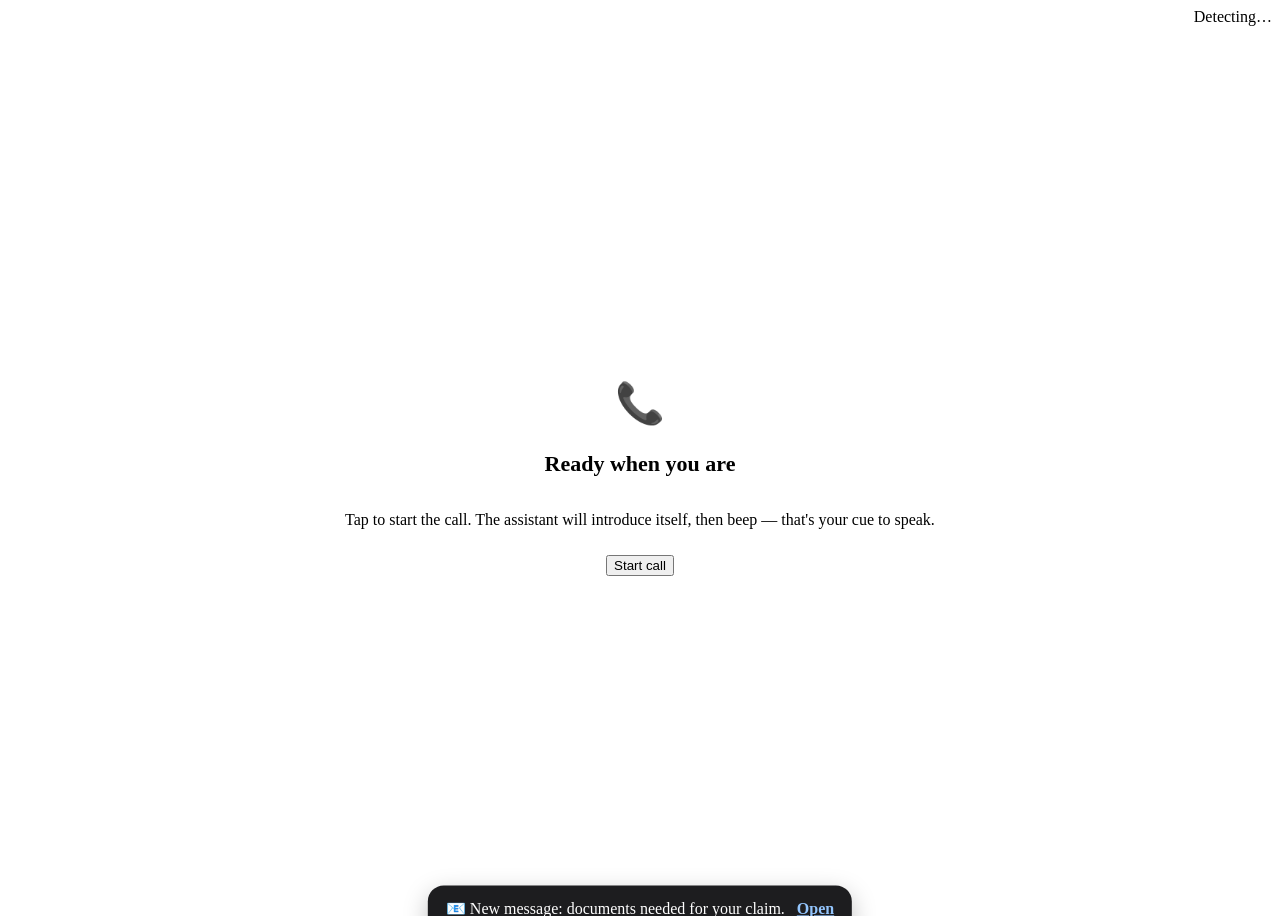
==== src/static/call.html @ a08616f4 "Add live streaming captions, spoken intro/beep call flow - New /ws/live-transcribe websocket proxy r" ====
<!DOCTYPE html>
<html lang="en">
<head>
<meta charset="UTF-8" />
<meta name="viewport" content="width=device-width, initial-scale=1" />
<title>Call — Sampoorna Health Secure</title>
<link rel="preconnect" href="https://fonts.googleapis.com">
<link rel="preconnect" href="https://fonts.gstatic.com" crossorigin>
<link href="https://fonts.googleapis.com/css2?family=DM+Sans:ital,wght@0,400;0,500;0,600;0,700;1,400&family=Poppins:wght@400;500;600;700;800&display=swap" rel="stylesheet">
<link rel="stylesheet" href="/static/css/design.css">
<style>
  .call-page { display: flex; flex-direction: column; min-height: 100vh; }
  .call-top { display: flex; justify-content: space-between; align-items: center; }
  .status-chip { display: flex; align-items: center; gap: 8px; }
  .dot { width: 8px; height: 8px; border-radius: 50%; background: var(--success); }
  .dot.connecting { background: var(--warning); animation: pulse 1s infinite; }
  @keyframes pulse { 50% { opacity: 0.35; } }

  .gate-card { flex: 1; display: flex; flex-direction: column; align-items: center; justify-content: center; text-align: center; padding: 40px 24px; margin-top: 22px; }
  .gate-card .icon { font-size: 40px; margin-bottom: 6px; }

  .transcript-card { flex: 1; margin-top: 22px; display: flex; flex-direction: column; gap: 12px; min-height: 320px; max-height: 46vh; overflow-y: auto; }
  .bubble { max-width: 84%; padding: 12px 16px; border-radius: 16px; font: 400 14px/1.45 "DM Sans", sans-serif; }
  .bubble.caller { align-self: flex-end; background: #eef2ff; color: #1d1d1f; border-bottom-right-radius: 4px; }
  .bubble.assistant { align-self: flex-start; background: #f5f5f7; color: #1d1d1f; border-bottom-left-radius: 4px; }
  .bubble.live { align-self: flex-end; background: #eef2ff; color: #4338ca; border-bottom-right-radius: 4px; opacity: 0.75; font-style: italic; }
  .bubble .who { font: 600 10.5px "DM Sans", sans-serif; text-transform: uppercase; letter-spacing: 0.08em; color: var(--text-muted); margin-bottom: 4px; display: block; }

  .mic-area { display: flex; flex-direction: column; align-items: center; gap: 14px; padding: 22px 0 8px; }
  .mic-btn {
    width: 84px; height: 84px; border-radius: 50%; border: none; cursor: pointer;
    background: var(--gradient-primary); color: #fff; font-size: 28px;
    display: flex; align-items: center; justify-content: center;
    box-shadow: 0 4px 20px rgba(37,99,235,0.35);
  }
  .mic-btn.recording { background: var(--danger); animation: pulse-ring 1.2s infinite; }
  @keyframes pulse-ring { 0% { box-shadow: 0 0 0 0 rgba(220,38,38,0.4); } 100% { box-shadow: 0 0 0 16px rgba(220,38,38,0); } }
  .mic-btn:disabled { opacity: 0.5; cursor: not-allowed; }
  .mic-hint { font: 500 13px "DM Sans", sans-serif; color: var(--text-muted); text-align: center; }

  .processing-row { display: flex; align-items: center; justify-content: center; gap: 10px; }
  .dot-flash { display: inline-flex; gap: 4px; }
  .dot-flash span { width: 6px; height: 6px; border-radius: 50%; background: var(--blue); animation: flash 1s infinite; }
  .dot-flash span:nth-child(2) { animation-delay: 0.2s; }
  .dot-flash span:nth-child(3) { animation-delay: 0.4s; }
  @keyframes flash { 0%, 80%, 100% { opacity: 0.2; } 40% { opacity: 1; } }

  .sms-toast {
    position: fixed; bottom: 24px; left: 50%; transform: translateX(-50%) translateY(120%);
    background: #1d1d1f; color: #fff; padding: 14px 18px; border-radius: 16px;
    display: flex; align-items: center; gap: 12px; box-shadow: 0 8px 24px rgba(0,0,0,0.25);
    transition: transform 0.3s ease; max-width: 90vw; z-index: 10;
  }
  .sms-toast.show { transform: translateX(-50%) translateY(0); }
  .sms-toast a { color: #93c5fd; font-weight: 700; }
  .hidden { display: none !important; }
</style>
</head>
<body>
<div class="page call-page">
  <div class="call-top">
    <div class="logo-lockup" id="logo"></div>
    <div class="status-chip">
      <span class="dot connecting" id="statusDot"></span>
      <span class="pill" id="langChip">Detecting…</span>
    </div>
  </div>

  <div class="card gate-card" id="gateCard">
    <div class="tick"></div>
    <div class="icon">&#128222;</div>
    <h2 class="section-title" style="font-size:22px;">Ready when you are</h2>
    <p class="lead">Tap to start the call. The assistant will introduce itself, then beep — that's your cue to speak.</p>
    <button class="btn-primary" id="startCallBtn" style="margin-top:10px;">Start call</button>
  </div>

  <div class="card transcript-card hidden" id="transcriptCard"></div>

  <div class="mic-area hidden" id="micArea">
    <button class="mic-btn" id="micBtn">&#127908;</button>
    <div class="mic-hint" id="micHint">Tap to speak</div>
  </div>
</div>

<div class="sms-toast" id="smsToast">
  <span>&#128231; New message: documents needed for your claim.</span>
  <a href="#" id="smsLink">Open</a>
</div>

<script src="/static/js/logo.js"></script>
<script src="/static/js/api.js"></script>
<script src="/static/js/mic.js"></script>
<script src="/static/js/livecaption.js"></script>
<script src="/static/js/beep.js"></script>
<script>
  renderSarvamLogo(document.getElementById("logo"));

  const params = new URLSearchParams(window.location.search);
  const sessionId = params.get("session_id");
  if (!sessionId) window.location.href = "/static/index.html";

  const statusDot = document.getElementById("statusDot");
  const langChip = document.getElementById("langChip");
  const gateCard = document.getElementById("gateCard");
  const transcriptCard = document.getElementById("transcriptCard");
  const micArea = document.getElementById("micArea");
  const startCallBtn = document.getElementById("startCallBtn");
  const micBtn = document.getElementById("micBtn");
  const micHint = document.getElementById("micHint");
  const smsToast = document.getElementById("smsToast");
  const smsLink = document.getElementById("smsLink");

  let recorder = null;
  let liveCaptioner = null;
  let recording = false;
  let busy = false;
  let liveBubble = null;
  let micStream = null;

  statusDot.classList.remove("connecting");

  function addBubble(who, text) {
    const div = document.createElement("div");
    div.className = `bubble ${who === "caller" ? "caller" : "assistant"}`;
    div.innerHTML = `<span class="who">${who === "caller" ? "You" : "Sampoorna Assistant"}</span>${text}`;
    transcriptCard.appendChild(div);
    transcriptCard.scrollTop = transcriptCard.scrollHeight;
    return div;
  }

  function showSmsToast() {
    smsToast.classList.add("show");
    smsLink.href = `/static/upload.html?session_id=${sessionId}`;
  }

  async function startCall() {
    gateCard.classList.add("hidden");
    transcriptCard.classList.remove("hidden");
    const intro = await Api.getIntro(sessionId);
    addBubble("assistant", intro.assistant_text);
    await playAudioBase64Async(intro.assistant_audio);
    await playBeep();
    micArea.classList.remove("hidden");
    micHint.textContent = "Speak after the beep";
  }

  async function handleTurnResult(result) {
    langChip.textContent = languageLabel(result.detected_language);
    if (liveBubble) {
      liveBubble.remove();
      liveBubble = null;
    }
    addBubble("caller", result.transcript);
    addBubble("assistant", result.assistant_text);
    await playAudioBase64Async(result.assistant_audio);

    if (result.action === "REQUEST_DOCUMENT") {
      showSmsToast();
      return;
    }
    if (result.action === "ESCALATE") {
      setTimeout(() => {
        window.location.href = `/static/escalation.html?session_id=${sessionId}`;
      }, 800);
      return;
    }
    await playBeep();
    micHint.textContent = "Speak after the beep";
  }

  function onLiveTranscript(text) {
    if (!liveBubble) {
      liveBubble = document.createElement("div");
      liveBubble.className = "bubble live";
      liveBubble.innerHTML = `<span class="who">Listening…</span>`;
      transcriptCard.appendChild(liveBubble);
    }
    liveBubble.innerHTML = `<span class="who">Listening…</span>${text}`;
    transcriptCard.scrollTop = transcriptCard.scrollHeight;
  }

  async function toggleMic() {
    if (busy) return;
    if (!recording) {
      try {
        micStream = await navigator.mediaDevices.getUserMedia({ audio: true });
      } catch (err) {
        micHint.textContent = "Microphone access is needed to talk. Please allow it and try again.";
        return;
      }
      recorder = new MicRecorder();
      recorder.stream = micStream;
      recorder.chunks = [];
      recorder.mediaRecorder = new MediaRecorder(micStream);
      recorder.mediaRecorder.ondataavailable = (e) => {
        if (e.data.size > 0) recorder.chunks.push(e.data);
      };
      recorder.mediaRecorder.start();

      liveCaptioner = new LiveCaptioner(onLiveTranscript);
      liveCaptioner.start(micStream);

      recording = true;
      micBtn.classList.add("recording");
      micBtn.textContent = "⏹";
      micHint.textContent = "Listening… tap again to stop";
    } else {
      recording = false;
      busy = true;
      micBtn.classList.remove("recording");
      micBtn.disabled = true;
      micBtn.textContent = "⏳";
      micHint.innerHTML = `<span class="processing-row">Processing your request<span class="dot-flash"><span></span><span></span><span></span></span></span>`;

      if (liveCaptioner) {
        liveCaptioner.stop();
        liveCaptioner = null;
      }

      try {
        const blob = await new Promise((resolve) => {
          recorder.mediaRecorder.onstop = () => {
            resolve(new Blob(recorder.chunks, { type: "audio/webm" }));
          };
          recorder.mediaRecorder.stop();
        });
        micStream.getTracks().forEach((t) => t.stop());
        const result = await Api.sendTurn(sessionId, blob);
        await handleTurnResult(result);
      } catch (err) {
        micHint.textContent = "Something went wrong. Please try again.";
      } finally {
        busy = false;
        micBtn.disabled = false;
        micBtn.textContent = "\u{1F3A4}";
        if (micHint.textContent.trim() === "") micHint.textContent = "Speak after the beep";
      }
    }
  }

  startCallBtn.addEventListener("click", startCall);
  micBtn.addEventListener("click", toggleMic);
</script>
</body>
</html>
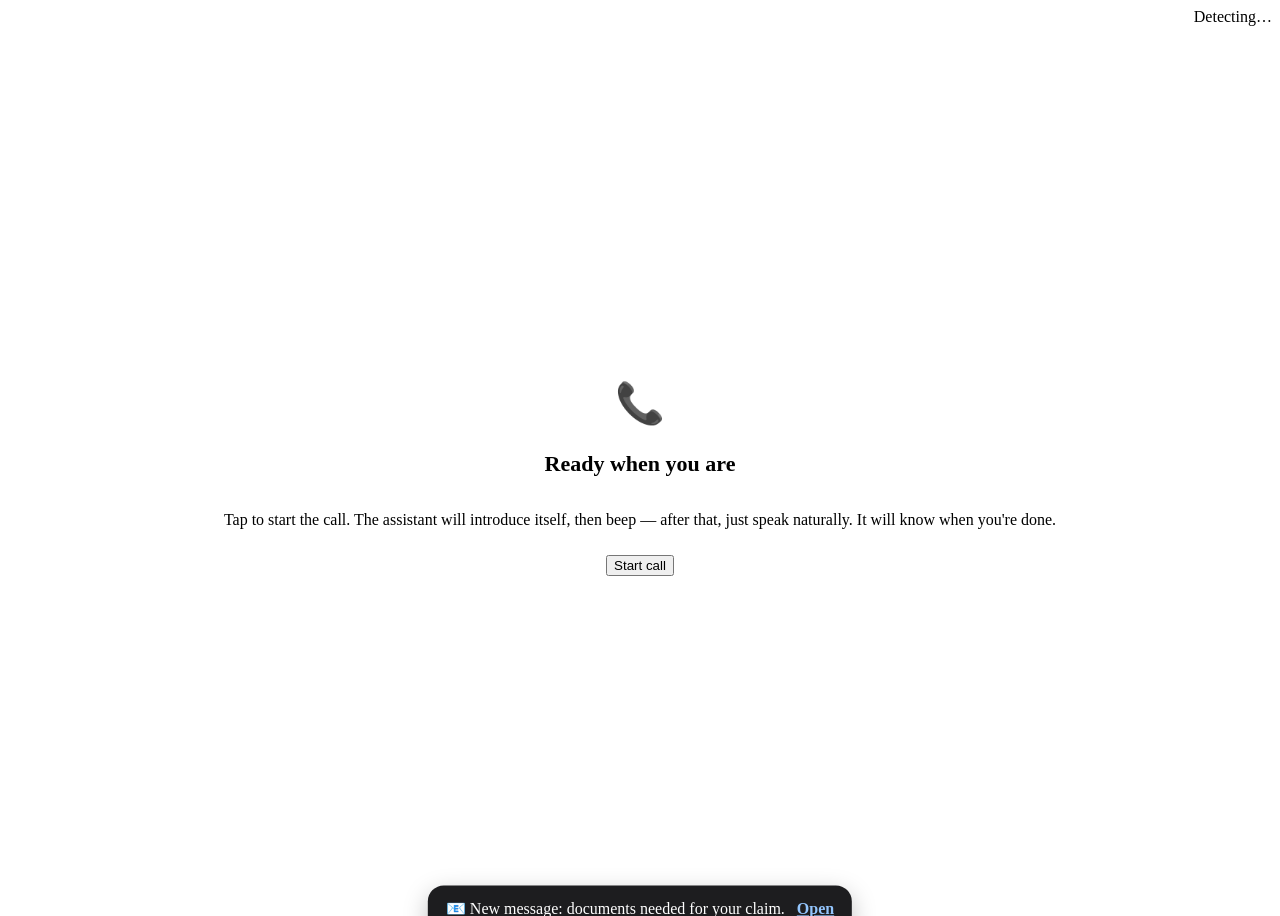
==== commit 59e00ab9: "Redesign call flow: auto-listen, auto-stop via VAD, mic as interrupt-only - Streaming STT now reques" ====
--- a/src/static/call.html
+++ b/src/static/call.html
@@ -19,24 +19,33 @@
   .gate-card { flex: 1; display: flex; flex-direction: column; align-items: center; justify-content: center; text-align: center; padding: 40px 24px; margin-top: 22px; }
   .gate-card .icon { font-size: 40px; margin-bottom: 6px; }
 
-  .transcript-card { flex: 1; margin-top: 22px; display: flex; flex-direction: column; gap: 12px; min-height: 320px; max-height: 46vh; overflow-y: auto; }
+  .transcript-card { flex: 1; margin-top: 22px; display: flex; flex-direction: column; gap: 12px; min-height: 320px; max-height: 42vh; overflow-y: auto; }
   .bubble { max-width: 84%; padding: 12px 16px; border-radius: 16px; font: 400 14px/1.45 "DM Sans", sans-serif; }
   .bubble.caller { align-self: flex-end; background: #eef2ff; color: #1d1d1f; border-bottom-right-radius: 4px; }
   .bubble.assistant { align-self: flex-start; background: #f5f5f7; color: #1d1d1f; border-bottom-left-radius: 4px; }
-  .bubble.live { align-self: flex-end; background: #eef2ff; color: #4338ca; border-bottom-right-radius: 4px; opacity: 0.75; font-style: italic; }
+  .bubble.live { align-self: flex-end; background: #eef2ff; color: #4338ca; border-bottom-right-radius: 4px; opacity: 0.8; font-style: italic; }
   .bubble .who { font: 600 10.5px "DM Sans", sans-serif; text-transform: uppercase; letter-spacing: 0.08em; color: var(--text-muted); margin-bottom: 4px; display: block; }
 
-  .mic-area { display: flex; flex-direction: column; align-items: center; gap: 14px; padding: 22px 0 8px; }
+  .state-banner {
+    text-align: center; padding: 9px 14px; border-radius: 100px; font: 600 12.5px "DM Sans", sans-serif;
+    margin: 12px auto 0; display: inline-block; align-self: center;
+  }
+  .state-banner.listening { background: #eef2ff; color: var(--indigo-ink); }
+  .state-banner.wait { background: #fffbeb; color: #78350f; }
+  .state-banner.speaking { background: #f0fdf4; color: #14532d; }
+
+  .mic-area { display: flex; flex-direction: column; align-items: center; gap: 12px; padding: 18px 0 8px; }
   .mic-btn {
     width: 84px; height: 84px; border-radius: 50%; border: none; cursor: pointer;
     background: var(--gradient-primary); color: #fff; font-size: 28px;
     display: flex; align-items: center; justify-content: center;
     box-shadow: 0 4px 20px rgba(37,99,235,0.35);
-  }
-  .mic-btn.recording { background: var(--danger); animation: pulse-ring 1.2s infinite; }
-  @keyframes pulse-ring { 0% { box-shadow: 0 0 0 0 rgba(220,38,38,0.4); } 100% { box-shadow: 0 0 0 16px rgba(220,38,38,0); } }
-  .mic-btn:disabled { opacity: 0.5; cursor: not-allowed; }
-  .mic-hint { font: 500 13px "DM Sans", sans-serif; color: var(--text-muted); text-align: center; }
+    transition: opacity 0.2s;
+  }
+  .mic-btn.listening { animation: pulse-ring 1.2s infinite; }
+  @keyframes pulse-ring { 0% { box-shadow: 0 0 0 0 rgba(37,99,235,0.4); } 100% { box-shadow: 0 0 0 16px rgba(37,99,235,0); } }
+  .mic-btn.inert { background: #d1d5db; box-shadow: none; cursor: not-allowed; opacity: 0.6; }
+  .mic-hint { font: 500 13px "DM Sans", sans-serif; color: var(--text-muted); text-align: center; max-width: 300px; }
 
   .processing-row { display: flex; align-items: center; justify-content: center; gap: 10px; }
   .dot-flash { display: inline-flex; gap: 4px; }
@@ -70,15 +79,16 @@
     <div class="tick"></div>
     <div class="icon">&#128222;</div>
     <h2 class="section-title" style="font-size:22px;">Ready when you are</h2>
-    <p class="lead">Tap to start the call. The assistant will introduce itself, then beep — that's your cue to speak.</p>
+    <p class="lead">Tap to start the call. The assistant will introduce itself, then beep — after that, just speak naturally. It will know when you're done.</p>
     <button class="btn-primary" id="startCallBtn" style="margin-top:10px;">Start call</button>
   </div>
 
   <div class="card transcript-card hidden" id="transcriptCard"></div>
+  <span class="state-banner hidden" id="stateBanner"></span>
 
   <div class="mic-area hidden" id="micArea">
-    <button class="mic-btn" id="micBtn">&#127908;</button>
-    <div class="mic-hint" id="micHint">Tap to speak</div>
+    <button class="mic-btn inert" id="micBtn">&#127908;</button>
+    <div class="mic-hint" id="micHint">Getting ready…</div>
   </div>
 </div>
 
@@ -103,6 +113,7 @@
   const langChip = document.getElementById("langChip");
   const gateCard = document.getElementById("gateCard");
   const transcriptCard = document.getElementById("transcriptCard");
+  const stateBanner = document.getElementById("stateBanner");
   const micArea = document.getElementById("micArea");
   const startCallBtn = document.getElementById("startCallBtn");
   const micBtn = document.getElementById("micBtn");
@@ -110,12 +121,9 @@
   const smsToast = document.getElementById("smsToast");
   const smsLink = document.getElementById("smsLink");
 
-  let recorder = null;
-  let liveCaptioner = null;
-  let recording = false;
-  let busy = false;
   let liveBubble = null;
-  let micStream = null;
+  let liveText = "";
+  let ended = false; // guards against double-firing (VAD event + manual tap)
 
   statusDot.classList.remove("connecting");
 
@@ -128,6 +136,23 @@
     return div;
   }
 
+  function setState(kind, text) {
+    stateBanner.className = `state-banner ${kind}`;
+    stateBanner.textContent = text;
+  }
+
+  function setMicInert(hint) {
+    micBtn.classList.remove("listening");
+    micBtn.classList.add("inert");
+    micHint.textContent = hint;
+  }
+
+  function setMicListening() {
+    micBtn.classList.add("listening");
+    micBtn.classList.remove("inert");
+    micHint.textContent = "Listening — speak naturally. Tap the mic only if you want to stop early.";
+  }
+
   function showSmsToast() {
     smsToast.classList.add("show");
     smsLink.href = `/static/upload.html?session_id=${sessionId}`;
@@ -136,12 +161,87 @@
   async function startCall() {
     gateCard.classList.add("hidden");
     transcriptCard.classList.remove("hidden");
+    stateBanner.classList.remove("hidden");
+    micArea.classList.remove("hidden");
+    setState("wait", "The assistant is introducing itself…");
+    setMicInert("Please wait — introduction in progress.");
+
     const intro = await Api.getIntro(sessionId);
     addBubble("assistant", intro.assistant_text);
     await playAudioBase64Async(intro.assistant_audio);
     await playBeep();
-    micArea.classList.remove("hidden");
-    micHint.textContent = "Speak after the beep";
+    startListening();
+  }
+
+  function onLiveTranscript(text) {
+    liveText = (liveText + " " + text).trim();
+    if (!liveBubble) {
+      liveBubble = document.createElement("div");
+      liveBubble.className = "bubble live";
+      transcriptCard.appendChild(liveBubble);
+    }
+    liveBubble.innerHTML = `<span class="who">Listening…</span>${liveText}`;
+    transcriptCard.scrollTop = transcriptCard.scrollHeight;
+  }
+
+  async function startListening() {
+    ended = false;
+    liveText = "";
+    liveBubble = null;
+    setState("listening", "Listening…");
+
+    let micStream;
+    try {
+      micStream = await navigator.mediaDevices.getUserMedia({ audio: true });
+    } catch (err) {
+      setState("wait", "Microphone access needed");
+      setMicInert("Microphone access is needed. Please allow it and reload.");
+      return;
+    }
+
+    const chunks = [];
+    const mediaRecorder = new MediaRecorder(micStream);
+    mediaRecorder.ondataavailable = (e) => {
+      if (e.data.size > 0) chunks.push(e.data);
+    };
+    mediaRecorder.start();
+
+    const captioner = new LiveCaptioner(onLiveTranscript, onEndSpeech);
+    captioner.start(micStream);
+
+    setMicListening();
+
+    async function onEndSpeech() {
+      if (ended) return;
+      ended = true;
+      setMicInert("Got it — processing what you said. No need to press anything.");
+      setState("wait", "Got it — one moment…");
+      await playBeep();
+      captioner.stop();
+
+      const blob = await new Promise((resolve) => {
+        mediaRecorder.onstop = () => resolve(new Blob(chunks, { type: "audio/webm" }));
+        mediaRecorder.stop();
+      });
+      micStream.getTracks().forEach((t) => t.stop());
+
+      setState("wait", "Looking into your question…");
+      micHint.innerHTML = `<span class="processing-row">Please wait, I'm looking into that<span class="dot-flash"><span></span><span></span><span></span></span></span>`;
+
+      let result;
+      try {
+        result = await Api.sendTurn(sessionId, blob);
+      } catch (err) {
+        setState("wait", "Something went wrong");
+        setMicInert("Please tap the mic to try again.");
+        micBtn.classList.remove("inert");
+        micBtn.onclick = () => startListening();
+        return;
+      }
+      await handleTurnResult(result);
+    }
+
+    micBtn.onclick = () => onEndSpeech();
   }
 
   async function handleTurnResult(result) {
@@ -152,94 +252,28 @@
     }
     addBubble("caller", result.transcript);
     addBubble("assistant", result.assistant_text);
+    setState("speaking", "The assistant is replying…");
+    setMicInert("Please wait — the assistant is speaking.");
     await playAudioBase64Async(result.assistant_audio);
 
     if (result.action === "REQUEST_DOCUMENT") {
       showSmsToast();
+      setState("wait", "Waiting for your document upload…");
+      setMicInert("Open the message below to upload your document.");
       return;
     }
     if (result.action === "ESCALATE") {
+      setState("wait", "Connecting you to an agent…");
       setTimeout(() => {
         window.location.href = `/static/escalation.html?session_id=${sessionId}`;
       }, 800);
       return;
     }
     await playBeep();
-    micHint.textContent = "Speak after the beep";
-  }
-
-  function onLiveTranscript(text) {
-    if (!liveBubble) {
-      liveBubble = document.createElement("div");
-      liveBubble.className = "bubble live";
-      liveBubble.innerHTML = `<span class="who">Listening…</span>`;
-      transcriptCard.appendChild(liveBubble);
-    }
-    liveBubble.innerHTML = `<span class="who">Listening…</span>${text}`;
-    transcriptCard.scrollTop = transcriptCard.scrollHeight;
-  }
-
-  async function toggleMic() {
-    if (busy) return;
-    if (!recording) {
-      try {
-        micStream = await navigator.mediaDevices.getUserMedia({ audio: true });
-      } catch (err) {
-        micHint.textContent = "Microphone access is needed to talk. Please allow it and try again.";
-        return;
-      }
-      recorder = new MicRecorder();
-      recorder.stream = micStream;
-      recorder.chunks = [];
-      recorder.mediaRecorder = new MediaRecorder(micStream);
-      recorder.mediaRecorder.ondataavailable = (e) => {
-        if (e.data.size > 0) recorder.chunks.push(e.data);
-      };
-      recorder.mediaRecorder.start();
-
-      liveCaptioner = new LiveCaptioner(onLiveTranscript);
-      liveCaptioner.start(micStream);
-
-      recording = true;
-      micBtn.classList.add("recording");
-      micBtn.textContent = "⏹";
-      micHint.textContent = "Listening… tap again to stop";
-    } else {
-      recording = false;
-      busy = true;
-      micBtn.classList.remove("recording");
-      micBtn.disabled = true;
-      micBtn.textContent = "⏳";
-      micHint.innerHTML = `<span class="processing-row">Processing your request<span class="dot-flash"><span></span><span></span><span></span></span></span>`;
-
-      if (liveCaptioner) {
-        liveCaptioner.stop();
-        liveCaptioner = null;
-      }
-
-      try {
-        const blob = await new Promise((resolve) => {
-          recorder.mediaRecorder.onstop = () => {
-            resolve(new Blob(recorder.chunks, { type: "audio/webm" }));
-          };
-          recorder.mediaRecorder.stop();
-        });
-        micStream.getTracks().forEach((t) => t.stop());
-        const result = await Api.sendTurn(sessionId, blob);
-        await handleTurnResult(result);
-      } catch (err) {
-        micHint.textContent = "Something went wrong. Please try again.";
-      } finally {
-        busy = false;
-        micBtn.disabled = false;
-        micBtn.textContent = "\u{1F3A4}";
-        if (micHint.textContent.trim() === "") micHint.textContent = "Speak after the beep";
-      }
-    }
+    startListening();
   }
 
   startCallBtn.addEventListener("click", startCall);
-  micBtn.addEventListener("click", toggleMic);
 </script>
 </body>
 </html>
